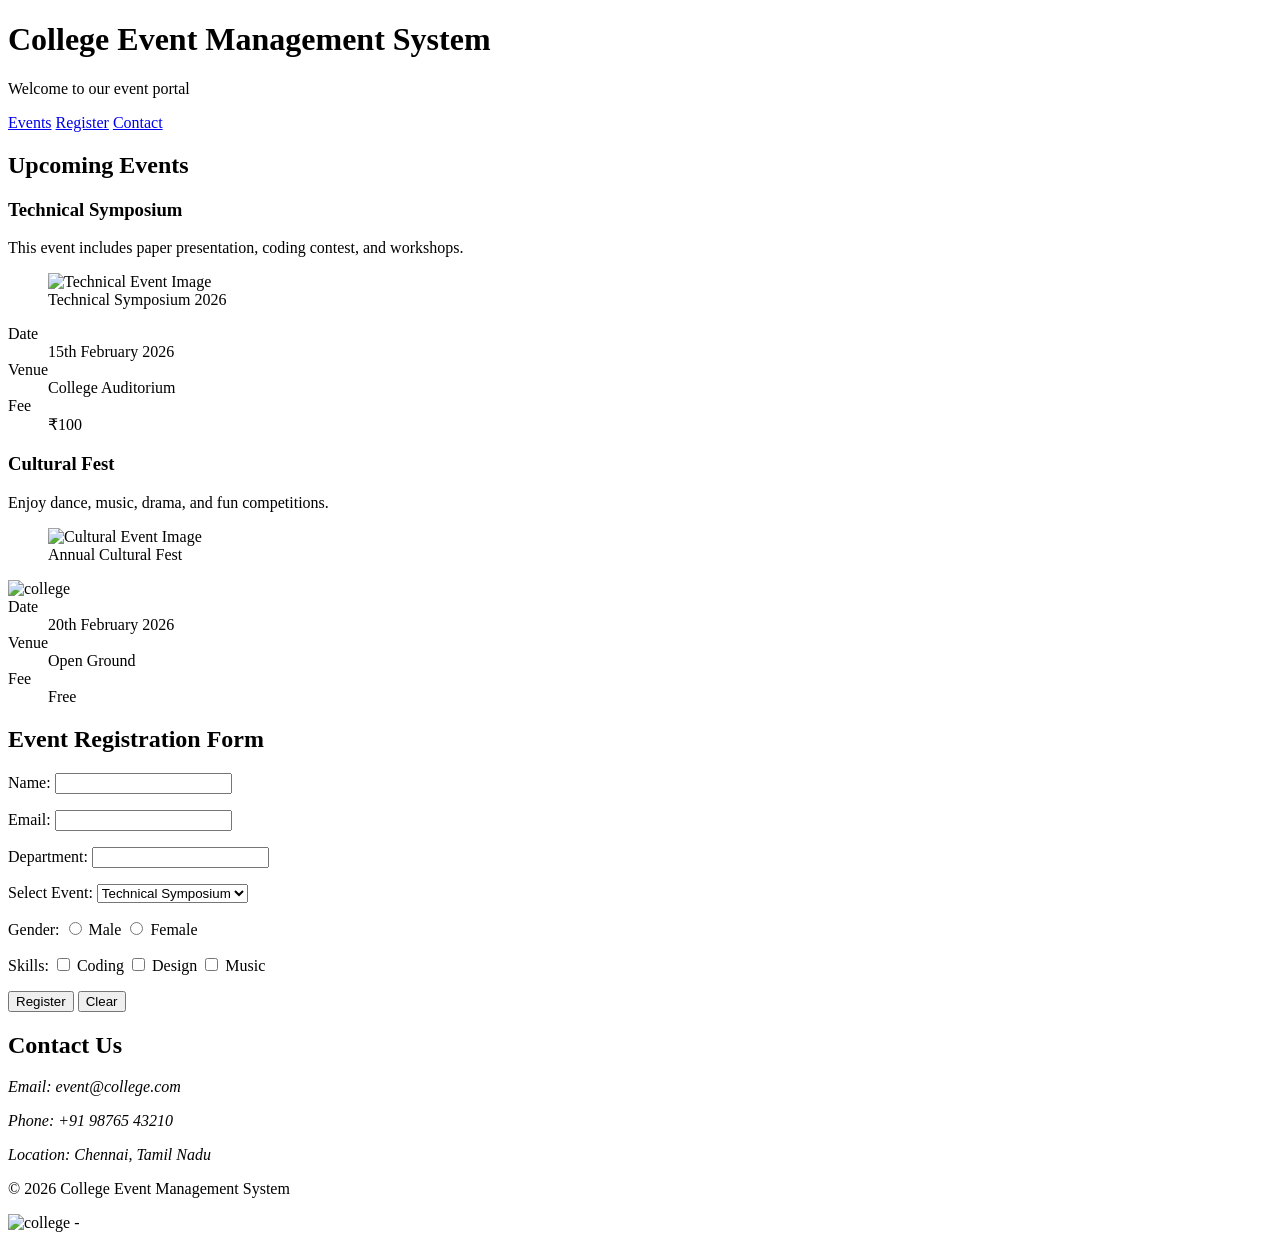
==== home.html @ ca97ae04 "Add files via upload" ====
<!DOCTYPE html>
<html>
<head>
    <title>College Event Management</title>
    <meta charset="UTF-8">
    <meta name="description" content="Event listing and registration page">
    <meta name="keywords" content="Events, Registration, College">
    <meta name="author" content="Hashini J">
    <link rel="icon" href="favicon.ico">
</head>

<body>
    <header>
        <h1>College Event Management System</h1>
        <p>Welcome to our event portal</p>
    </header>

    <nav>
            <a href="events.html">Events</a>
            <a href="register">Register</a>
            <a href="contact">Contact</a>
    </nav>

    <main>

        <section id="events">
            <h2>Upcoming Events</h2>

            <article>
                <h3>Technical Symposium</h3>
                <p>This event includes paper presentation, coding contest, and workshops.</p>

                <figure>
                    <img src="tech.jpg" alt="Technical Event Image">
                    <figcaption>Technical Symposium 2026</figcaption>
                </figure>

                <dl>
                    <dt>Date</dt>
                    <dd>15th February 2026</dd>

                    <dt>Venue</dt>
                    <dd>College Auditorium</dd>

                    <dt>Fee</dt>
                    <dd>₹100</dd>
                </dl>
            </article>

            <article>
                <h3>Cultural Fest</h3>
                <p>Enjoy dance, music, drama, and fun competitions.</p>

                <figure>
                    <img src="cultural.jpg" alt="Cultural Event Image">
                    <figcaption>Annual Cultural Fest</figcaption>
                </figure>
                 <img src="event image.jfif" alt="college"

                

                <dl>
                    <dt>Date</dt>
                    <dd>20th February 2026</dd>

                    <dt>Venue</dt>
                    <dd>Open Ground</dd>

                    <dt>Fee</dt>
                    <dd>Free</dd>
                </dl>
            </article>
        </section>

        <section id="register">
            <h2>Event Registration Form</h2>

            <form>
                <p>
                    <label>Name:</label>
                    <input type="text" name="name">
                </p>

                <p>
                    <label>Email:</label>
                    <input type="email" name="email">
                </p>

                <p>
                    <label>Department:</label>
                    <input type="text" name="department">
                </p>

                <p>
                    <label>Select Event:</label>
                    <select name="event">
                        <option>Technical Symposium</option>
                        <option>Cultural Fest</option>
                    </select>
                </p>

                <p>
                    <label>Gender:</label>
                    <input type="radio" name="gender" value="Male"> Male
                    <input type="radio" name="gender" value="Female"> Female
                </p>

                <p>
                    <label>Skills:</label>
                    <input type="checkbox" name="skill" value="Coding"> Coding
                    <input type="checkbox" name="skill" value="Design"> Design
                    <input type="checkbox" name="skill" value="Music"> Music
                </p>

                <p>
                    <input type="submit" value="Register">
                    <input type="reset" value="Clear">
                </p>
            </form>
        </section>

        <section id="contact">
            <h2>Contact Us</h2>

            <address>
                <p>Email: event@college.com</p>
                <p>Phone: +91 98765 43210</p>
                <p>Location: Chennai, Tamil Nadu</p>
            </address>
        </section>

    </main>

    <footer>
        <p>© 2026 College Event Management System</p>
    </footer>
    <img src="college image.jpg" alt="college"

</body>
</html>

-
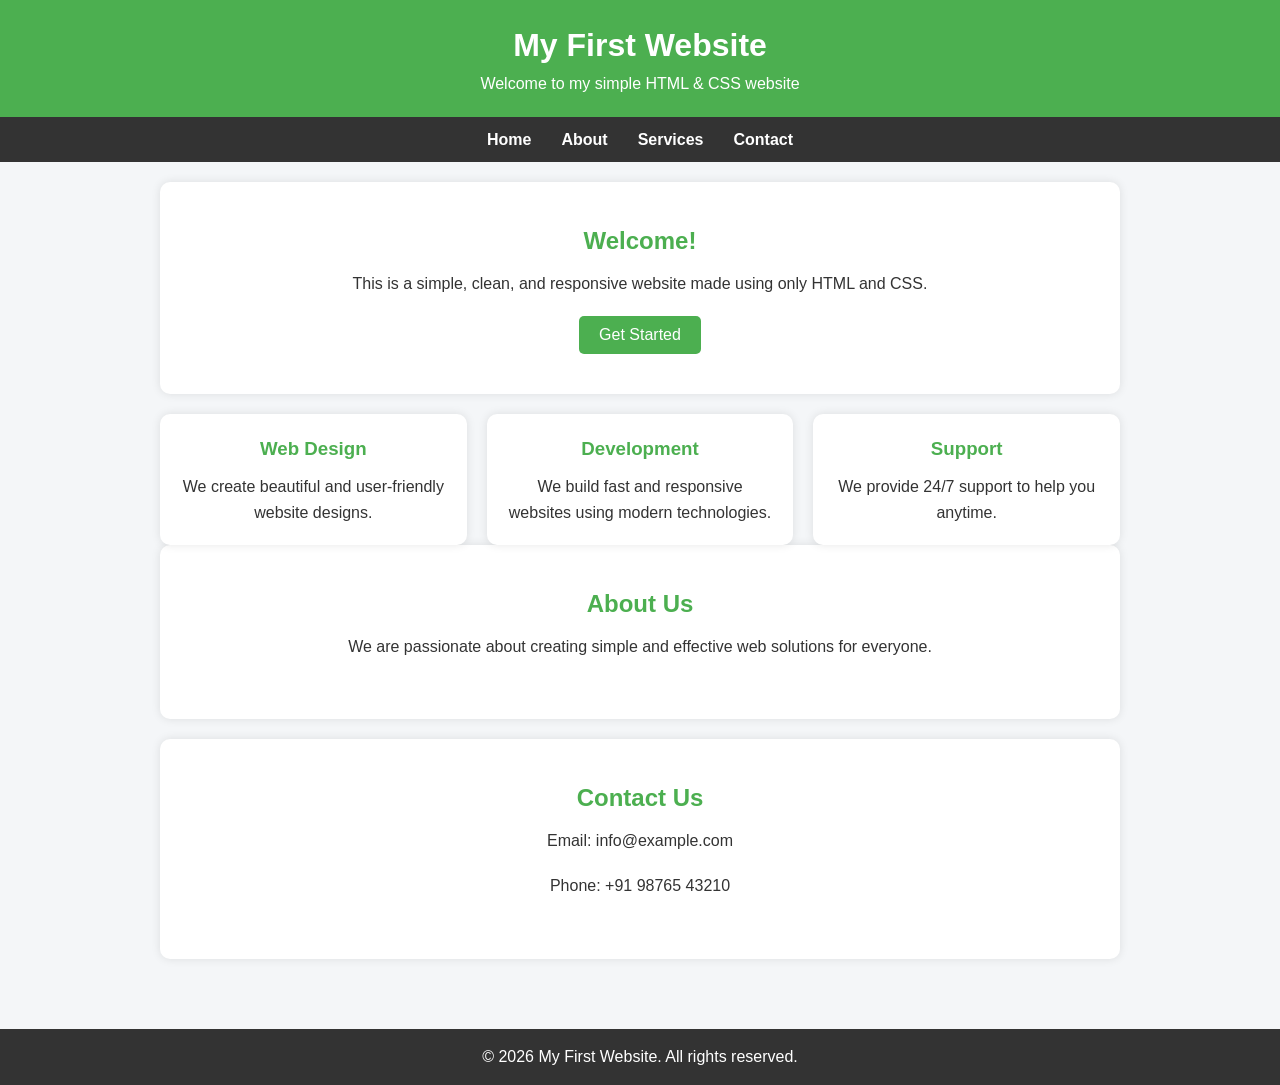
==== commit a24a9b55: "css" ====
--- a/home.html
+++ b/home.html
@@ -1,142 +1,175 @@
 <!DOCTYPE html>
-<html>
+<html lang="en">
 <head>
-    <title>College Event Management</title>
-    <meta charset="UTF-8">
-    <meta name="description" content="Event listing and registration page">
-    <meta name="keywords" content="Events, Registration, College">
-    <meta name="author" content="Hashini J">
-    <link rel="icon" href="favicon.ico">
+  <meta charset="UTF-8">
+  <meta name="viewport" content="width=device-width, initial-scale=1.0">
+  <title>My Simple Website</title>
+  <style>
+    /* Reset some default styles */
+    * {
+      margin: 0;
+      padding: 0;
+      box-sizing: border-box;
+      font-family: Arial, sans-serif;
+    }
+
+    body {
+      background-color: #f4f6f8;
+      color: #333;
+      line-height: 1.6;
+    }
+
+    header {
+      background-color: #4CAF50;
+      color: white;
+      padding: 20px 0;
+      text-align: center;
+    }
+
+    nav {
+      background-color: #333;
+      padding: 10px 0;
+    }
+
+    nav ul {
+      list-style: none;
+      display: flex;
+      justify-content: center;
+    }
+
+    nav ul li {
+      margin: 0 15px;
+    }
+
+    nav ul li a {
+      color: white;
+      text-decoration: none;
+      font-weight: bold;
+    }
+
+    nav ul li a:hover {
+      color: #4CAF50;
+    }
+
+    .container {
+      max-width: 1000px;
+      margin: auto;
+      padding: 20px;
+    }
+
+    .hero {
+      background-color: white;
+      padding: 40px;
+      border-radius: 10px;
+      margin-bottom: 20px;
+      text-align: center;
+      box-shadow: 0 0 10px rgba(0, 0, 0, 0.1);
+    }
+
+    .hero h2 {
+      margin-bottom: 10px;
+      color: #4CAF50;
+    }
+
+    .hero p {
+      margin-bottom: 20px;
+    }
+
+    .hero button {
+      padding: 10px 20px;
+      background-color: #4CAF50;
+      color: white;
+      border: none;
+      border-radius: 5px;
+      cursor: pointer;
+      font-size: 16px;
+    }
+
+    .hero button:hover {
+      background-color: #45a049;
+    }
+
+    .cards {
+      display: grid;
+      grid-template-columns: repeat(auto-fit, minmax(250px, 1fr));
+      gap: 20px;
+    }
+
+    .card {
+      background-color: white;
+      padding: 20px;
+      border-radius: 10px;
+      box-shadow: 0 0 10px rgba(0, 0, 0, 0.1);
+      text-align: center;
+    }
+
+    .card h3 {
+      margin-bottom: 10px;
+      color: #4CAF50;
+    }
+
+    footer {
+      background-color: #333;
+      color: white;
+      text-align: center;
+      padding: 15px 0;
+      margin-top: 30px;
+    }
+  </style>
 </head>
+<body>
 
-<body>
-    <header>
-        <h1>College Event Management System</h1>
-        <p>Welcome to our event portal</p>
-    </header>
+  <header>
+    <h1>My First Website</h1>
+    <p>Welcome to my simple HTML & CSS website</p>
+  </header>
 
-    <nav>
-            <a href="events.html">Events</a>
-            <a href="register">Register</a>
-            <a href="contact">Contact</a>
-    </nav>
+  <nav>
+    <ul>
+      <li><a href="#home">Home</a></li>
+      <li><a href="#about">About</a></li>
+      <li><a href="#services">Services</a></li>
+      <li><a href="#contact">Contact</a></li>
+    </ul>
+  </nav>
 
-    <main>
+  <div class="container">
+    <section id="home" class="hero">
+      <h2>Welcome!</h2>
+      <p>This is a simple, clean, and responsive website made using only HTML and CSS.</p>
+      <button>Get Started</button>
+    </section>
 
-        <section id="events">
-            <h2>Upcoming Events</h2>
+    <section id="services" class="cards">
+      <div class="card">
+        <h3>Web Design</h3>
+        <p>We create beautiful and user-friendly website designs.</p>
+      </div>
+      <div class="card">
+        <h3>Development</h3>
+        <p>We build fast and responsive websites using modern technologies.</p>
+      </div>
+      <div class="card">
+        <h3>Support</h3>
+        <p>We provide 24/7 support to help you anytime.</p>
+      </div>
+    </section>
 
-            <article>
-                <h3>Technical Symposium</h3>
-                <p>This event includes paper presentation, coding contest, and workshops.</p>
+    <section id="about" class="hero">
+      <h2>About Us</h2>
+      <p>We are passionate about creating simple and effective web solutions for everyone.</p>
+    </section>
 
-                <figure>
-                    <img src="tech.jpg" alt="Technical Event Image">
-                    <figcaption>Technical Symposium 2026</figcaption>
-                </figure>
+    <section id="contact" class="hero">
+      <h2>Contact Us</h2>
+      <p>Email: info@example.com</p>
+      <p>Phone: +91 98765 43210</p>
+    </section>
+  </div>
 
-                <dl>
-                    <dt>Date</dt>
-                    <dd>15th February 2026</dd>
-
-                    <dt>Venue</dt>
-                    <dd>College Auditorium</dd>
-
-                    <dt>Fee</dt>
-                    <dd>₹100</dd>
-                </dl>
-            </article>
-
-            <article>
-                <h3>Cultural Fest</h3>
-                <p>Enjoy dance, music, drama, and fun competitions.</p>
-
-                <figure>
-                    <img src="cultural.jpg" alt="Cultural Event Image">
-                    <figcaption>Annual Cultural Fest</figcaption>
-                </figure>
-                 <img src="event image.jfif" alt="college"
-
-                
-
-                <dl>
-                    <dt>Date</dt>
-                    <dd>20th February 2026</dd>
-
-                    <dt>Venue</dt>
-                    <dd>Open Ground</dd>
-
-                    <dt>Fee</dt>
-                    <dd>Free</dd>
-                </dl>
-            </article>
-        </section>
-
-        <section id="register">
-            <h2>Event Registration Form</h2>
-
-            <form>
-                <p>
-                    <label>Name:</label>
-                    <input type="text" name="name">
-                </p>
-
-                <p>
-                    <label>Email:</label>
-                    <input type="email" name="email">
-                </p>
-
-                <p>
-                    <label>Department:</label>
-                    <input type="text" name="department">
-                </p>
-
-                <p>
-                    <label>Select Event:</label>
-                    <select name="event">
-                        <option>Technical Symposium</option>
-                        <option>Cultural Fest</option>
-                    </select>
-                </p>
-
-                <p>
-                    <label>Gender:</label>
-                    <input type="radio" name="gender" value="Male"> Male
-                    <input type="radio" name="gender" value="Female"> Female
-                </p>
-
-                <p>
-                    <label>Skills:</label>
-                    <input type="checkbox" name="skill" value="Coding"> Coding
-                    <input type="checkbox" name="skill" value="Design"> Design
-                    <input type="checkbox" name="skill" value="Music"> Music
-                </p>
-
-                <p>
-                    <input type="submit" value="Register">
-                    <input type="reset" value="Clear">
-                </p>
-            </form>
-        </section>
-
-        <section id="contact">
-            <h2>Contact Us</h2>
-
-            <address>
-                <p>Email: event@college.com</p>
-                <p>Phone: +91 98765 43210</p>
-                <p>Location: Chennai, Tamil Nadu</p>
-            </address>
-        </section>
-
-    </main>
-
-    <footer>
-        <p>© 2026 College Event Management System</p>
-    </footer>
-    <img src="college image.jpg" alt="college"
+  <footer>
+    <p>&copy; 2026 My First Website. All rights reserved.</p>
+  </footer>
 
 </body>
-</html>
-
--+</html>
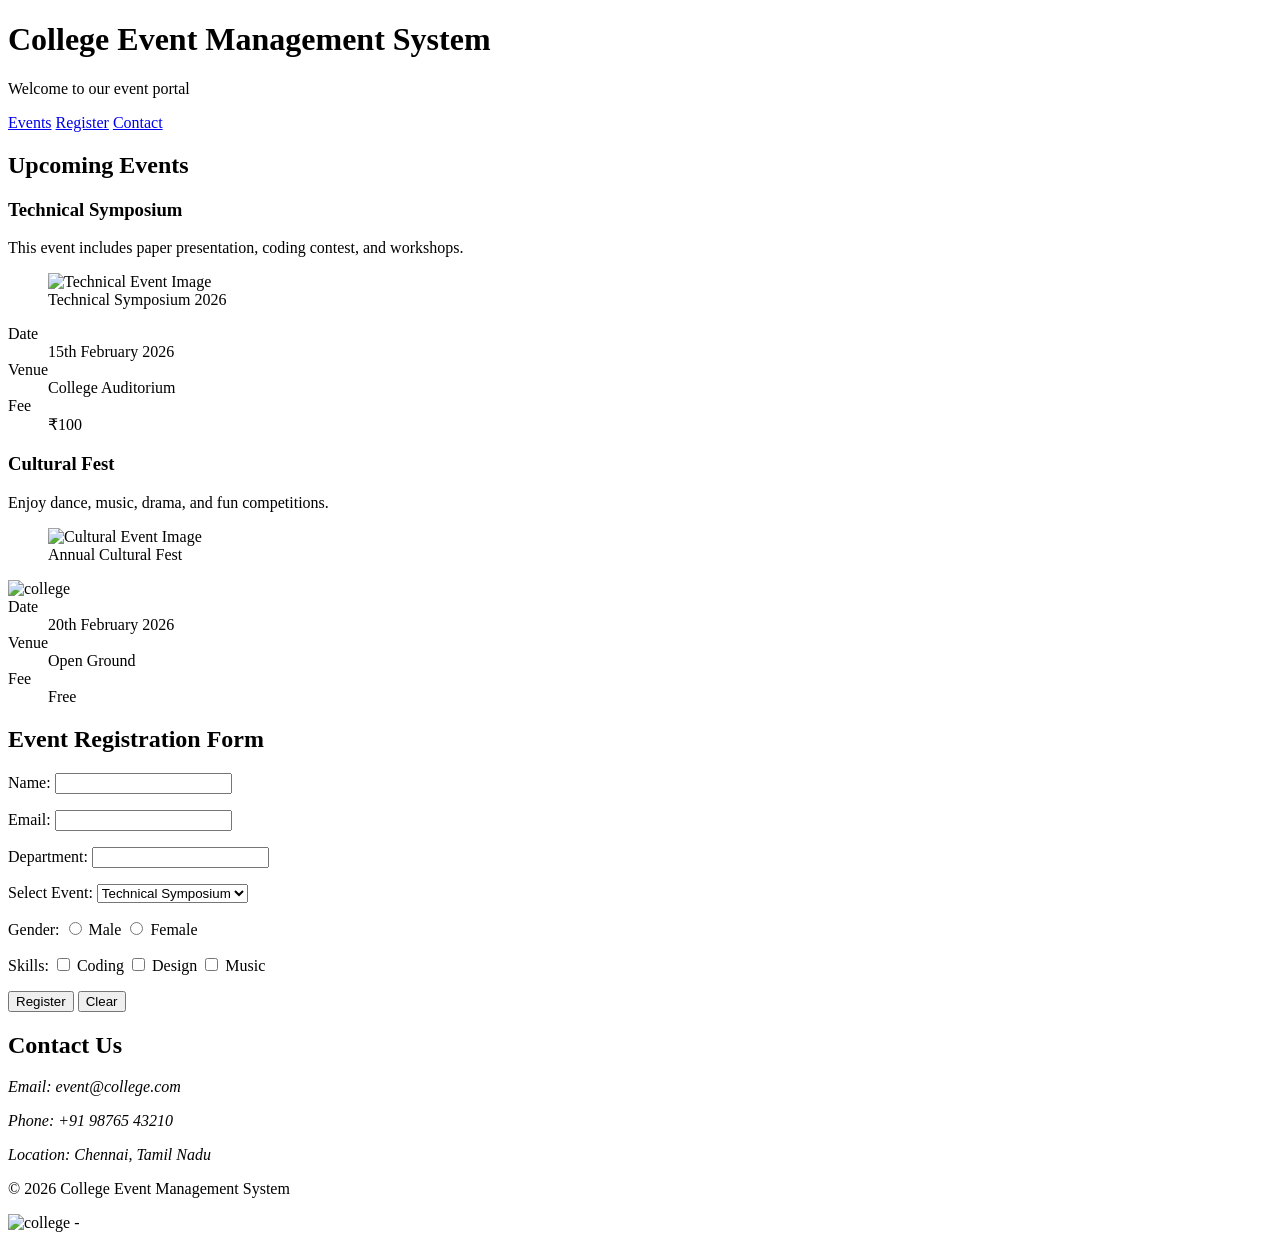
==== commit e363b694: "html" ====
--- a/home.html
+++ b/home.html
@@ -1,175 +1,142 @@
 <!DOCTYPE html>
-<html lang="en">
+<html>
 <head>
-  <meta charset="UTF-8">
-  <meta name="viewport" content="width=device-width, initial-scale=1.0">
-  <title>My Simple Website</title>
-  <style>
-    /* Reset some default styles */
-    * {
-      margin: 0;
-      padding: 0;
-      box-sizing: border-box;
-      font-family: Arial, sans-serif;
-    }
+    <title>College Event Management</title>
+    <meta charset="UTF-8">
+    <meta name="description" content="Event listing and registration page">
+    <meta name="keywords" content="Events, Registration, College">
+    <meta name="author" content="Hashini J">
+    <link rel="icon" href="favicon.ico">
+</head>
 
-    body {
-      background-color: #f4f6f8;
-      color: #333;
-      line-height: 1.6;
-    }
+<body>
+    <header>
+        <h1>College Event Management System</h1>
+        <p>Welcome to our event portal</p>
+    </header>
 
-    header {
-      background-color: #4CAF50;
-      color: white;
-      padding: 20px 0;
-      text-align: center;
-    }
+    <nav>
+            <a href="events.html">Events</a>
+            <a href="register">Register</a>
+            <a href="contact">Contact</a>
+    </nav>
 
-    nav {
-      background-color: #333;
-      padding: 10px 0;
-    }
+    <main>
 
-    nav ul {
-      list-style: none;
-      display: flex;
-      justify-content: center;
-    }
+        <section id="events">
+            <h2>Upcoming Events</h2>
 
-    nav ul li {
-      margin: 0 15px;
-    }
+            <article>
+                <h3>Technical Symposium</h3>
+                <p>This event includes paper presentation, coding contest, and workshops.</p>
 
-    nav ul li a {
-      color: white;
-      text-decoration: none;
-      font-weight: bold;
-    }
+                <figure>
+                    <img src="tech.jpg" alt="Technical Event Image">
+                    <figcaption>Technical Symposium 2026</figcaption>
+                </figure>
 
-    nav ul li a:hover {
-      color: #4CAF50;
-    }
+                <dl>
+                    <dt>Date</dt>
+                    <dd>15th February 2026</dd>
 
-    .container {
-      max-width: 1000px;
-      margin: auto;
-      padding: 20px;
-    }
+                    <dt>Venue</dt>
+                    <dd>College Auditorium</dd>
 
-    .hero {
-      background-color: white;
-      padding: 40px;
-      border-radius: 10px;
-      margin-bottom: 20px;
-      text-align: center;
-      box-shadow: 0 0 10px rgba(0, 0, 0, 0.1);
-    }
+                    <dt>Fee</dt>
+                    <dd>₹100</dd>
+                </dl>
+            </article>
 
-    .hero h2 {
-      margin-bottom: 10px;
-      color: #4CAF50;
-    }
+            <article>
+                <h3>Cultural Fest</h3>
+                <p>Enjoy dance, music, drama, and fun competitions.</p>
 
-    .hero p {
-      margin-bottom: 20px;
-    }
+                <figure>
+                    <img src="cultural.jpg" alt="Cultural Event Image">
+                    <figcaption>Annual Cultural Fest</figcaption>
+                </figure>
+                 <img src="event image.jfif" alt="college"
 
-    .hero button {
-      padding: 10px 20px;
-      background-color: #4CAF50;
-      color: white;
-      border: none;
-      border-radius: 5px;
-      cursor: pointer;
-      font-size: 16px;
-    }
+                
 
-    .hero button:hover {
-      background-color: #45a049;
-    }
+                <dl>
+                    <dt>Date</dt>
+                    <dd>20th February 2026</dd>
 
-    .cards {
-      display: grid;
-      grid-template-columns: repeat(auto-fit, minmax(250px, 1fr));
-      gap: 20px;
-    }
+                    <dt>Venue</dt>
+                    <dd>Open Ground</dd>
 
-    .card {
-      background-color: white;
-      padding: 20px;
-      border-radius: 10px;
-      box-shadow: 0 0 10px rgba(0, 0, 0, 0.1);
-      text-align: center;
-    }
+                    <dt>Fee</dt>
+                    <dd>Free</dd>
+                </dl>
+            </article>
+        </section>
 
-    .card h3 {
-      margin-bottom: 10px;
-      color: #4CAF50;
-    }
+        <section id="register">
+            <h2>Event Registration Form</h2>
 
-    footer {
-      background-color: #333;
-      color: white;
-      text-align: center;
-      padding: 15px 0;
-      margin-top: 30px;
-    }
-  </style>
-</head>
-<body>
+            <form>
+                <p>
+                    <label>Name:</label>
+                    <input type="text" name="name">
+                </p>
 
-  <header>
-    <h1>My First Website</h1>
-    <p>Welcome to my simple HTML & CSS website</p>
-  </header>
+                <p>
+                    <label>Email:</label>
+                    <input type="email" name="email">
+                </p>
 
-  <nav>
-    <ul>
-      <li><a href="#home">Home</a></li>
-      <li><a href="#about">About</a></li>
-      <li><a href="#services">Services</a></li>
-      <li><a href="#contact">Contact</a></li>
-    </ul>
-  </nav>
+                <p>
+                    <label>Department:</label>
+                    <input type="text" name="department">
+                </p>
 
-  <div class="container">
-    <section id="home" class="hero">
-      <h2>Welcome!</h2>
-      <p>This is a simple, clean, and responsive website made using only HTML and CSS.</p>
-      <button>Get Started</button>
-    </section>
+                <p>
+                    <label>Select Event:</label>
+                    <select name="event">
+                        <option>Technical Symposium</option>
+                        <option>Cultural Fest</option>
+                    </select>
+                </p>
 
-    <section id="services" class="cards">
-      <div class="card">
-        <h3>Web Design</h3>
-        <p>We create beautiful and user-friendly website designs.</p>
-      </div>
-      <div class="card">
-        <h3>Development</h3>
-        <p>We build fast and responsive websites using modern technologies.</p>
-      </div>
-      <div class="card">
-        <h3>Support</h3>
-        <p>We provide 24/7 support to help you anytime.</p>
-      </div>
-    </section>
+                <p>
+                    <label>Gender:</label>
+                    <input type="radio" name="gender" value="Male"> Male
+                    <input type="radio" name="gender" value="Female"> Female
+                </p>
 
-    <section id="about" class="hero">
-      <h2>About Us</h2>
-      <p>We are passionate about creating simple and effective web solutions for everyone.</p>
-    </section>
+                <p>
+                    <label>Skills:</label>
+                    <input type="checkbox" name="skill" value="Coding"> Coding
+                    <input type="checkbox" name="skill" value="Design"> Design
+                    <input type="checkbox" name="skill" value="Music"> Music
+                </p>
 
-    <section id="contact" class="hero">
-      <h2>Contact Us</h2>
-      <p>Email: info@example.com</p>
-      <p>Phone: +91 98765 43210</p>
-    </section>
-  </div>
+                <p>
+                    <input type="submit" value="Register">
+                    <input type="reset" value="Clear">
+                </p>
+            </form>
+        </section>
 
-  <footer>
-    <p>&copy; 2026 My First Website. All rights reserved.</p>
-  </footer>
+        <section id="contact">
+            <h2>Contact Us</h2>
+
+            <address>
+                <p>Email: event@college.com</p>
+                <p>Phone: +91 98765 43210</p>
+                <p>Location: Chennai, Tamil Nadu</p>
+            </address>
+        </section>
+
+    </main>
+
+    <footer>
+        <p>© 2026 College Event Management System</p>
+    </footer>
+    <img src="college image.jpg" alt="college"
 
 </body>
-</html>+</html>
+
+-
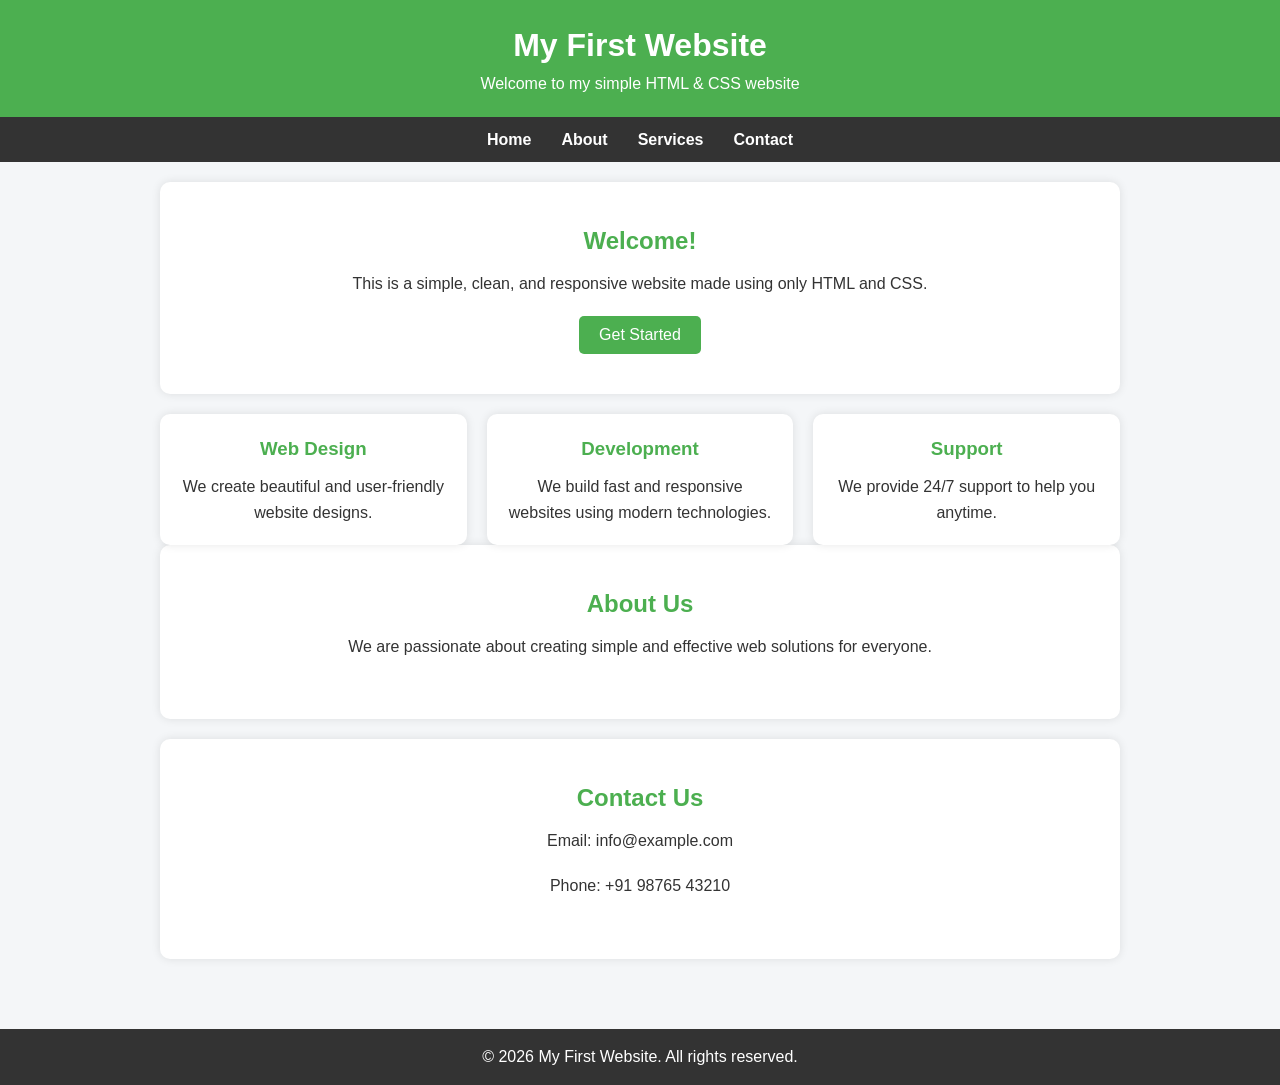
==== commit b791360d: "css" ====
--- a/home.html
+++ b/home.html
@@ -1,142 +1,175 @@
 <!DOCTYPE html>
-<html>
+<html lang="en">
 <head>
-    <title>College Event Management</title>
-    <meta charset="UTF-8">
-    <meta name="description" content="Event listing and registration page">
-    <meta name="keywords" content="Events, Registration, College">
-    <meta name="author" content="Hashini J">
-    <link rel="icon" href="favicon.ico">
+  <meta charset="UTF-8">
+  <meta name="viewport" content="width=device-width, initial-scale=1.0">
+  <title>My Simple Website</title>
+  <style>
+    /* Reset some default styles */
+    * {
+      margin: 0;
+      padding: 0;
+      box-sizing: border-box;
+      font-family: Arial, sans-serif;
+    }
+
+    body {
+      background-color: #f4f6f8;
+      color: #333;
+      line-height: 1.6;
+    }
+
+    header {
+      background-color: #4CAF50;
+      color: white;
+      padding: 20px 0;
+      text-align: center;
+    }
+
+    nav {
+      background-color: #333;
+      padding: 10px 0;
+    }
+
+    nav ul {
+      list-style: none;
+      display: flex;
+      justify-content: center;
+    }
+
+    nav ul li {
+      margin: 0 15px;
+    }
+
+    nav ul li a {
+      color: white;
+      text-decoration: none;
+      font-weight: bold;
+    }
+
+    nav ul li a:hover {
+      color: #4CAF50;
+    }
+
+    .container {
+      max-width: 1000px;
+      margin: auto;
+      padding: 20px;
+    }
+
+    .hero {
+      background-color: white;
+      padding: 40px;
+      border-radius: 10px;
+      margin-bottom: 20px;
+      text-align: center;
+      box-shadow: 0 0 10px rgba(0, 0, 0, 0.1);
+    }
+
+    .hero h2 {
+      margin-bottom: 10px;
+      color: #4CAF50;
+    }
+
+    .hero p {
+      margin-bottom: 20px;
+    }
+
+    .hero button {
+      padding: 10px 20px;
+      background-color: #4CAF50;
+      color: white;
+      border: none;
+      border-radius: 5px;
+      cursor: pointer;
+      font-size: 16px;
+    }
+
+    .hero button:hover {
+      background-color: #45a049;
+    }
+
+    .cards {
+      display: grid;
+      grid-template-columns: repeat(auto-fit, minmax(250px, 1fr));
+      gap: 20px;
+    }
+
+    .card {
+      background-color: white;
+      padding: 20px;
+      border-radius: 10px;
+      box-shadow: 0 0 10px rgba(0, 0, 0, 0.1);
+      text-align: center;
+    }
+
+    .card h3 {
+      margin-bottom: 10px;
+      color: #4CAF50;
+    }
+
+    footer {
+      background-color: #333;
+      color: white;
+      text-align: center;
+      padding: 15px 0;
+      margin-top: 30px;
+    }
+  </style>
 </head>
+<body>
 
-<body>
-    <header>
-        <h1>College Event Management System</h1>
-        <p>Welcome to our event portal</p>
-    </header>
+  <header>
+    <h1>My First Website</h1>
+    <p>Welcome to my simple HTML & CSS website</p>
+  </header>
 
-    <nav>
-            <a href="events.html">Events</a>
-            <a href="register">Register</a>
-            <a href="contact">Contact</a>
-    </nav>
+  <nav>
+    <ul>
+      <li><a href="#home">Home</a></li>
+      <li><a href="#about">About</a></li>
+      <li><a href="#services">Services</a></li>
+      <li><a href="#contact">Contact</a></li>
+    </ul>
+  </nav>
 
-    <main>
+  <div class="container">
+    <section id="home" class="hero">
+      <h2>Welcome!</h2>
+      <p>This is a simple, clean, and responsive website made using only HTML and CSS.</p>
+      <button>Get Started</button>
+    </section>
 
-        <section id="events">
-            <h2>Upcoming Events</h2>
+    <section id="services" class="cards">
+      <div class="card">
+        <h3>Web Design</h3>
+        <p>We create beautiful and user-friendly website designs.</p>
+      </div>
+      <div class="card">
+        <h3>Development</h3>
+        <p>We build fast and responsive websites using modern technologies.</p>
+      </div>
+      <div class="card">
+        <h3>Support</h3>
+        <p>We provide 24/7 support to help you anytime.</p>
+      </div>
+    </section>
 
-            <article>
-                <h3>Technical Symposium</h3>
-                <p>This event includes paper presentation, coding contest, and workshops.</p>
+    <section id="about" class="hero">
+      <h2>About Us</h2>
+      <p>We are passionate about creating simple and effective web solutions for everyone.</p>
+    </section>
 
-                <figure>
-                    <img src="tech.jpg" alt="Technical Event Image">
-                    <figcaption>Technical Symposium 2026</figcaption>
-                </figure>
+    <section id="contact" class="hero">
+      <h2>Contact Us</h2>
+      <p>Email: info@example.com</p>
+      <p>Phone: +91 98765 43210</p>
+    </section>
+  </div>
 
-                <dl>
-                    <dt>Date</dt>
-                    <dd>15th February 2026</dd>
-
-                    <dt>Venue</dt>
-                    <dd>College Auditorium</dd>
-
-                    <dt>Fee</dt>
-                    <dd>₹100</dd>
-                </dl>
-            </article>
-
-            <article>
-                <h3>Cultural Fest</h3>
-                <p>Enjoy dance, music, drama, and fun competitions.</p>
-
-                <figure>
-                    <img src="cultural.jpg" alt="Cultural Event Image">
-                    <figcaption>Annual Cultural Fest</figcaption>
-                </figure>
-                 <img src="event image.jfif" alt="college"
-
-                
-
-                <dl>
-                    <dt>Date</dt>
-                    <dd>20th February 2026</dd>
-
-                    <dt>Venue</dt>
-                    <dd>Open Ground</dd>
-
-                    <dt>Fee</dt>
-                    <dd>Free</dd>
-                </dl>
-            </article>
-        </section>
-
-        <section id="register">
-            <h2>Event Registration Form</h2>
-
-            <form>
-                <p>
-                    <label>Name:</label>
-                    <input type="text" name="name">
-                </p>
-
-                <p>
-                    <label>Email:</label>
-                    <input type="email" name="email">
-                </p>
-
-                <p>
-                    <label>Department:</label>
-                    <input type="text" name="department">
-                </p>
-
-                <p>
-                    <label>Select Event:</label>
-                    <select name="event">
-                        <option>Technical Symposium</option>
-                        <option>Cultural Fest</option>
-                    </select>
-                </p>
-
-                <p>
-                    <label>Gender:</label>
-                    <input type="radio" name="gender" value="Male"> Male
-                    <input type="radio" name="gender" value="Female"> Female
-                </p>
-
-                <p>
-                    <label>Skills:</label>
-                    <input type="checkbox" name="skill" value="Coding"> Coding
-                    <input type="checkbox" name="skill" value="Design"> Design
-                    <input type="checkbox" name="skill" value="Music"> Music
-                </p>
-
-                <p>
-                    <input type="submit" value="Register">
-                    <input type="reset" value="Clear">
-                </p>
-            </form>
-        </section>
-
-        <section id="contact">
-            <h2>Contact Us</h2>
-
-            <address>
-                <p>Email: event@college.com</p>
-                <p>Phone: +91 98765 43210</p>
-                <p>Location: Chennai, Tamil Nadu</p>
-            </address>
-        </section>
-
-    </main>
-
-    <footer>
-        <p>© 2026 College Event Management System</p>
-    </footer>
-    <img src="college image.jpg" alt="college"
+  <footer>
+    <p>&copy; 2026 My First Website. All rights reserved.</p>
+  </footer>
 
 </body>
-</html>
-
--+</html>
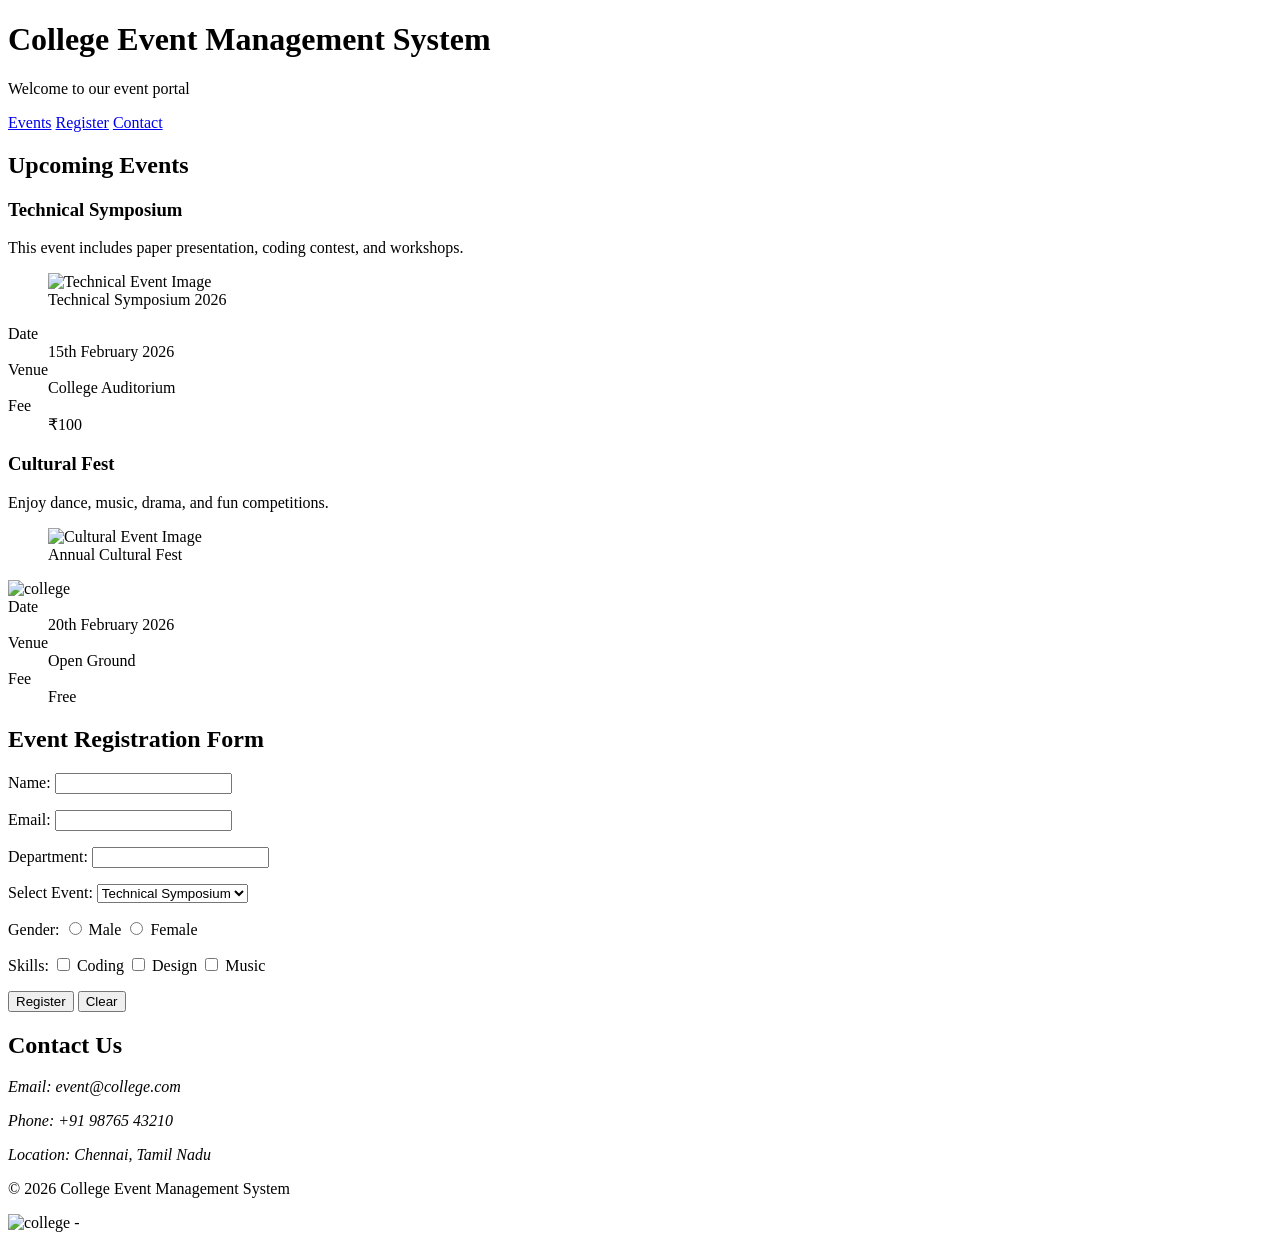
==== commit ac3cb101: "unit1" ====
--- a/home.html
+++ b/home.html
@@ -1,175 +1,142 @@
 <!DOCTYPE html>
-<html lang="en">
+<html>
 <head>
-  <meta charset="UTF-8">
-  <meta name="viewport" content="width=device-width, initial-scale=1.0">
-  <title>My Simple Website</title>
-  <style>
-    /* Reset some default styles */
-    * {
-      margin: 0;
-      padding: 0;
-      box-sizing: border-box;
-      font-family: Arial, sans-serif;
-    }
+    <title>College Event Management</title>
+    <meta charset="UTF-8">
+    <meta name="description" content="Event listing and registration page">
+    <meta name="keywords" content="Events, Registration, College">
+    <meta name="author" content="Hashini J">
+    <link rel="icon" href="favicon.ico">
+</head>
 
-    body {
-      background-color: #f4f6f8;
-      color: #333;
-      line-height: 1.6;
-    }
+<body>
+    <header>
+        <h1>College Event Management System</h1>
+        <p>Welcome to our event portal</p>
+    </header>
 
-    header {
-      background-color: #4CAF50;
-      color: white;
-      padding: 20px 0;
-      text-align: center;
-    }
+    <nav>
+            <a href="events.html">Events</a>
+            <a href="register">Register</a>
+            <a href="contact">Contact</a>
+    </nav>
 
-    nav {
-      background-color: #333;
-      padding: 10px 0;
-    }
+    <main>
 
-    nav ul {
-      list-style: none;
-      display: flex;
-      justify-content: center;
-    }
+        <section id="events">
+            <h2>Upcoming Events</h2>
 
-    nav ul li {
-      margin: 0 15px;
-    }
+            <article>
+                <h3>Technical Symposium</h3>
+                <p>This event includes paper presentation, coding contest, and workshops.</p>
 
-    nav ul li a {
-      color: white;
-      text-decoration: none;
-      font-weight: bold;
-    }
+                <figure>
+                    <img src="tech.jpg" alt="Technical Event Image">
+                    <figcaption>Technical Symposium 2026</figcaption>
+                </figure>
 
-    nav ul li a:hover {
-      color: #4CAF50;
-    }
+                <dl>
+                    <dt>Date</dt>
+                    <dd>15th February 2026</dd>
 
-    .container {
-      max-width: 1000px;
-      margin: auto;
-      padding: 20px;
-    }
+                    <dt>Venue</dt>
+                    <dd>College Auditorium</dd>
 
-    .hero {
-      background-color: white;
-      padding: 40px;
-      border-radius: 10px;
-      margin-bottom: 20px;
-      text-align: center;
-      box-shadow: 0 0 10px rgba(0, 0, 0, 0.1);
-    }
+                    <dt>Fee</dt>
+                    <dd>₹100</dd>
+                </dl>
+            </article>
 
-    .hero h2 {
-      margin-bottom: 10px;
-      color: #4CAF50;
-    }
+            <article>
+                <h3>Cultural Fest</h3>
+                <p>Enjoy dance, music, drama, and fun competitions.</p>
 
-    .hero p {
-      margin-bottom: 20px;
-    }
+                <figure>
+                    <img src="cultural.jpg" alt="Cultural Event Image">
+                    <figcaption>Annual Cultural Fest</figcaption>
+                </figure>
+                 <img src="event image.jfif" alt="college"
 
-    .hero button {
-      padding: 10px 20px;
-      background-color: #4CAF50;
-      color: white;
-      border: none;
-      border-radius: 5px;
-      cursor: pointer;
-      font-size: 16px;
-    }
+                
 
-    .hero button:hover {
-      background-color: #45a049;
-    }
+                <dl>
+                    <dt>Date</dt>
+                    <dd>20th February 2026</dd>
 
-    .cards {
-      display: grid;
-      grid-template-columns: repeat(auto-fit, minmax(250px, 1fr));
-      gap: 20px;
-    }
+                    <dt>Venue</dt>
+                    <dd>Open Ground</dd>
 
-    .card {
-      background-color: white;
-      padding: 20px;
-      border-radius: 10px;
-      box-shadow: 0 0 10px rgba(0, 0, 0, 0.1);
-      text-align: center;
-    }
+                    <dt>Fee</dt>
+                    <dd>Free</dd>
+                </dl>
+            </article>
+        </section>
 
-    .card h3 {
-      margin-bottom: 10px;
-      color: #4CAF50;
-    }
+        <section id="register">
+            <h2>Event Registration Form</h2>
 
-    footer {
-      background-color: #333;
-      color: white;
-      text-align: center;
-      padding: 15px 0;
-      margin-top: 30px;
-    }
-  </style>
-</head>
-<body>
+            <form>
+                <p>
+                    <label>Name:</label>
+                    <input type="text" name="name">
+                </p>
 
-  <header>
-    <h1>My First Website</h1>
-    <p>Welcome to my simple HTML & CSS website</p>
-  </header>
+                <p>
+                    <label>Email:</label>
+                    <input type="email" name="email">
+                </p>
 
-  <nav>
-    <ul>
-      <li><a href="#home">Home</a></li>
-      <li><a href="#about">About</a></li>
-      <li><a href="#services">Services</a></li>
-      <li><a href="#contact">Contact</a></li>
-    </ul>
-  </nav>
+                <p>
+                    <label>Department:</label>
+                    <input type="text" name="department">
+                </p>
 
-  <div class="container">
-    <section id="home" class="hero">
-      <h2>Welcome!</h2>
-      <p>This is a simple, clean, and responsive website made using only HTML and CSS.</p>
-      <button>Get Started</button>
-    </section>
+                <p>
+                    <label>Select Event:</label>
+                    <select name="event">
+                        <option>Technical Symposium</option>
+                        <option>Cultural Fest</option>
+                    </select>
+                </p>
 
-    <section id="services" class="cards">
-      <div class="card">
-        <h3>Web Design</h3>
-        <p>We create beautiful and user-friendly website designs.</p>
-      </div>
-      <div class="card">
-        <h3>Development</h3>
-        <p>We build fast and responsive websites using modern technologies.</p>
-      </div>
-      <div class="card">
-        <h3>Support</h3>
-        <p>We provide 24/7 support to help you anytime.</p>
-      </div>
-    </section>
+                <p>
+                    <label>Gender:</label>
+                    <input type="radio" name="gender" value="Male"> Male
+                    <input type="radio" name="gender" value="Female"> Female
+                </p>
 
-    <section id="about" class="hero">
-      <h2>About Us</h2>
-      <p>We are passionate about creating simple and effective web solutions for everyone.</p>
-    </section>
+                <p>
+                    <label>Skills:</label>
+                    <input type="checkbox" name="skill" value="Coding"> Coding
+                    <input type="checkbox" name="skill" value="Design"> Design
+                    <input type="checkbox" name="skill" value="Music"> Music
+                </p>
 
-    <section id="contact" class="hero">
-      <h2>Contact Us</h2>
-      <p>Email: info@example.com</p>
-      <p>Phone: +91 98765 43210</p>
-    </section>
-  </div>
+                <p>
+                    <input type="submit" value="Register">
+                    <input type="reset" value="Clear">
+                </p>
+            </form>
+        </section>
 
-  <footer>
-    <p>&copy; 2026 My First Website. All rights reserved.</p>
-  </footer>
+        <section id="contact">
+            <h2>Contact Us</h2>
+
+            <address>
+                <p>Email: event@college.com</p>
+                <p>Phone: +91 98765 43210</p>
+                <p>Location: Chennai, Tamil Nadu</p>
+            </address>
+        </section>
+
+    </main>
+
+    <footer>
+        <p>© 2026 College Event Management System</p>
+    </footer>
+    <img src="college image.jpg" alt="college"
 
 </body>
-</html>+</html>
+
+-
